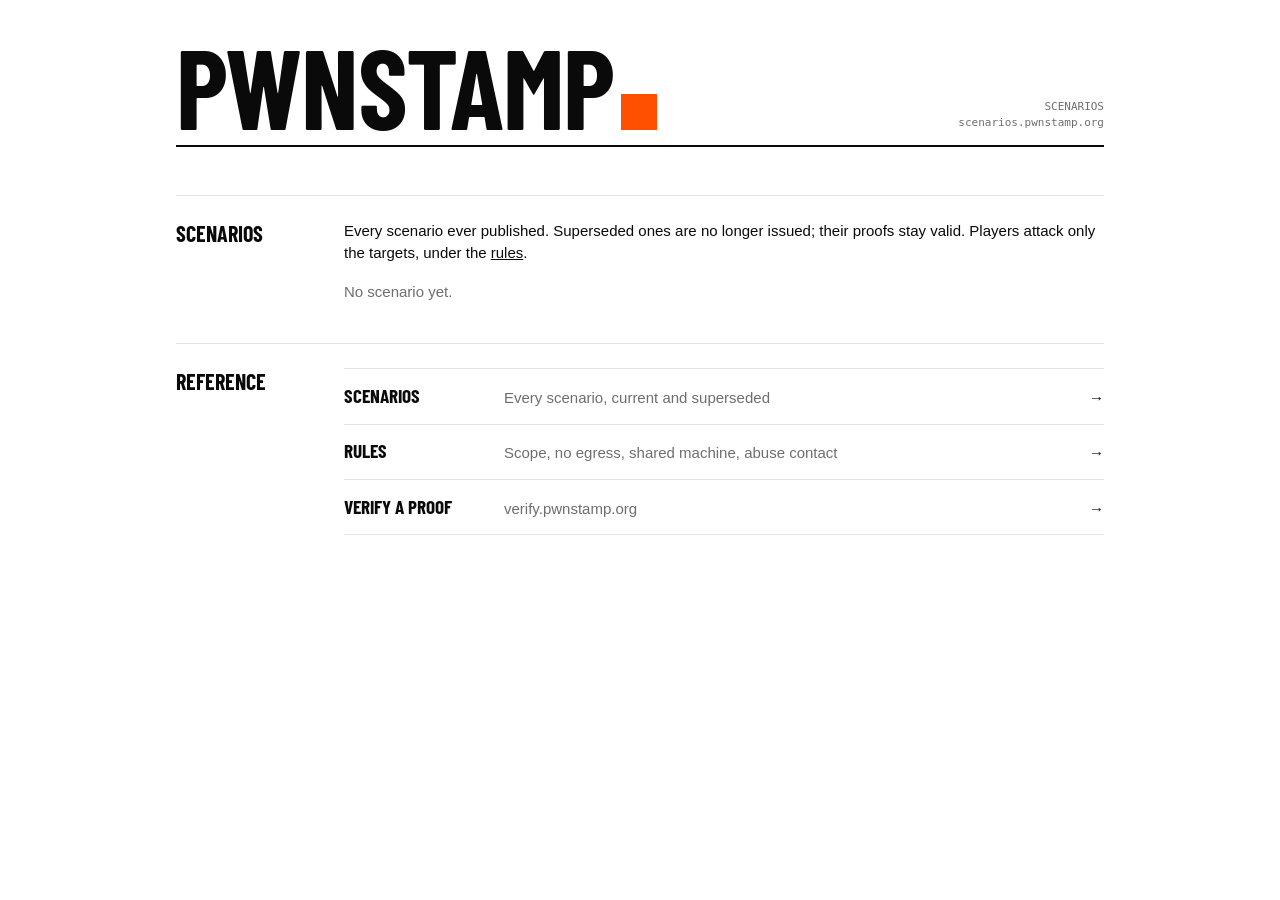
==== index.html @ 76b1beca "Site from 56ed451a00b4" ====
<!doctype html>
<html lang="en">
<head>
<meta charset="utf-8">
<meta name="viewport" content="width=device-width, initial-scale=1">
<meta name="referrer" content="no-referrer">
<title>pwnstamp scenarios</title>
<link rel="stylesheet" href="/style.css">
</head>
<body>
<main>
  <header>
    <a class="word d" href="/">pwnstamp<i></i></a>
    <div class="meta">SCENARIOS<br>scenarios.pwnstamp.org</div>
  </header>
  <section>
    <h2 class="d">Scenarios</h2>
    <div>
      <p>Every scenario ever published. Superseded ones are no longer issued; their proofs stay
        valid. Players attack only the targets, under the <a href="/rules">rules</a>.</p>
      <p class="note">No scenario yet.</p>
    </div>
  </section>

  <section>
    <h2 class="d">Reference</h2>
    <div>
      <a class="lnk" href="/"><b class="d">Scenarios</b><span>Every scenario, current and superseded</span><i>→</i></a>
      <a class="lnk" href="/rules"><b class="d">Rules</b><span>Scope, no egress, shared machine, abuse contact</span><i>→</i></a>
      <a class="lnk" href="https://verify.pwnstamp.org/"><b class="d">Verify a proof</b><span>verify.pwnstamp.org</span><i>→</i></a>
    </div>
  </section>
</main>
</body>
</html>
---- style.css ----
/* pwnstamp visual style, Condensed (as the info page in each scenario app and the verifier).
   Barlow Condensed Bold is self-hosted (Latin, OFL: fonts/OFL.txt). */
@font-face {
  font-family: "Barlow Condensed"; font-style: normal; font-weight: 700; font-display: swap;
  src: url(/fonts/barlow-condensed-700-latin.woff2) format("woff2");
}
:root {
  --bg: #fff; --fg: #0a0a0a; --mid: #6e6e6e; --hair: #e3e3e3; --fill: #f5f5f3; --sig: #ff4f00;
  --display: "Barlow Condensed", "Roboto Condensed", sans-serif;
  --sans: "Helvetica Neue", Helvetica, Arial, sans-serif;
  --mono: ui-monospace, "SFMono-Regular", Menlo, Consolas, "DejaVu Sans Mono", monospace;
  color-scheme: light dark;
}
@media (prefers-color-scheme: dark) {
  :root { --bg: #0b0b0b; --fg: #f2f2f0; --mid: #8d8d8a; --hair: #262626; --fill: #141414; --sig: #ff6a26; }
}

* { box-sizing: border-box; }
body { margin: 0; background: var(--bg); color: var(--fg); font: 15px/1.5 var(--sans); }
main { max-width: 60rem; margin: 0 auto; padding: 0 1rem 4rem; }
a { color: inherit; }
a:hover { color: var(--sig); }
code { font-family: var(--mono); font-size: .88em; overflow-wrap: anywhere; }
p { margin: 0 0 1rem; }
.d { font-family: var(--display); font-weight: 700; text-transform: uppercase; }

header { display: grid; grid-template-columns: 1fr auto; align-items: end; gap: .6rem 1rem;
         border-bottom: 2px solid var(--fg); padding: 2.5rem 0 .8rem; margin-bottom: 3rem; }
.word { font-size: clamp(3rem, 11vw, 7rem); line-height: .82; letter-spacing: -.01em; text-decoration: none; }
.word:hover { color: inherit; }
.word i { display: inline-block; width: .32em; height: .32em; background: var(--sig); margin-left: .06em; }
.meta { font: 11px/1.5 var(--mono); color: var(--mid); text-align: right; overflow-wrap: anywhere; }

section { display: grid; grid-template-columns: 9rem 1fr; gap: 1.5rem; padding: 1.5rem 0 2.5rem;
          border-top: 1px solid var(--hair); }
section > h2 { margin: 0; font-size: 22px; line-height: 1.2; }
section > div { min-width: 0; }
section > div > :last-child { margin-bottom: 0; }
h3 { font-size: 1.2rem; margin: 1.5rem 0 .4rem; }
section > div > h3:first-child { margin-top: 0; }
ul { margin: 0 0 1rem; padding-left: 1.2rem; }
li { margin-bottom: .3rem; }

.name { font-size: clamp(2rem, 5.6vw, 3.6rem); line-height: .95; overflow-wrap: break-word; }
.id { margin-top: .8rem; font-size: 14px; }
.label, .stats span { font: 500 11px var(--mono); text-transform: uppercase; color: var(--mid); }
.label { margin-right: .5rem; }
.stats { display: grid; grid-template-columns: repeat(3, 1fr); margin: 1.8rem 0 1rem; border-top: 2px solid var(--fg); }
.stats > div { padding: .7rem 1rem .2rem 0; min-width: 0; }
.stats > div + div { border-left: 1px solid var(--hair); padding-left: 1rem; }
.stats span { display: block; }
.stats b { display: block; font-size: 1.7rem; line-height: 1.2; overflow-wrap: anywhere; }
.stats .hot b { color: var(--sig); }
.note { color: var(--mid); }

pre { margin: 0 0 1rem; padding: .8rem; background: var(--fill); border: 1px solid var(--fg); overflow-x: auto; }
pre code { font-size: 13px; overflow-wrap: normal; }

table { width: 100%; border-collapse: collapse; font-size: 13px; margin-bottom: 1.5rem; }
table.kv { table-layout: fixed; }
td { padding: .45rem 1rem .45rem 0; border-top: 1px solid var(--hair); vertical-align: top; overflow-wrap: anywhere; }
td:first-child { width: 8rem; font-weight: 600; text-transform: uppercase; font-size: 12px; letter-spacing: .04em; overflow-wrap: normal; }
td:last-child { padding-right: 0; }
td small { display: block; color: var(--mid); }
.pill { font: 600 11px var(--mono); border: 1px solid var(--fg); padding: .05rem .4rem; white-space: nowrap; }
.pill.s { background: var(--sig); border-color: var(--sig); color: #000; }

.lnk { display: grid; grid-template-columns: minmax(9rem, max-content) 1fr auto; gap: 1rem; align-items: baseline;
       padding: .8rem 0; border-top: 1px solid var(--hair); text-decoration: none; }
.lnk:last-child { border-bottom: 1px solid var(--hair); }
.lnk b { font-size: 1.2rem; overflow-wrap: anywhere; }
.lnk span { color: var(--mid); overflow-wrap: anywhere; }
.lnk i { font-style: normal; font-weight: 700; }
a.lnk:hover { color: inherit; }
a.lnk:hover b, a.lnk:hover i { color: var(--sig); }

.scn { display: grid; grid-template-columns: 1fr auto auto auto; gap: 1rem; align-items: baseline;
       padding: .7rem 0; border-top: 1px solid var(--hair); text-decoration: none; }
.scn:last-child { border-bottom: 1px solid var(--hair); }
.scn b { font-size: 1.4rem; line-height: 1.1; overflow-wrap: anywhere; }
.scn small { font: 500 11px var(--mono); color: var(--mid); }
a.scn:hover { color: inherit; }
a.scn:hover b { color: var(--sig); }

@media (max-width: 40rem) {
  header, section { grid-template-columns: 1fr; }
  .meta { text-align: left; }
  .stats { grid-template-columns: 1fr; }
  .stats > div + div { border-left: 0; border-top: 1px solid var(--hair); padding-left: 0; }
  .lnk { grid-template-columns: 1fr auto; }
  .lnk span { grid-column: 1; grid-row: 2; }
  .scn { grid-template-columns: 1fr auto; }
  td:first-child { width: 6.5rem; }
}
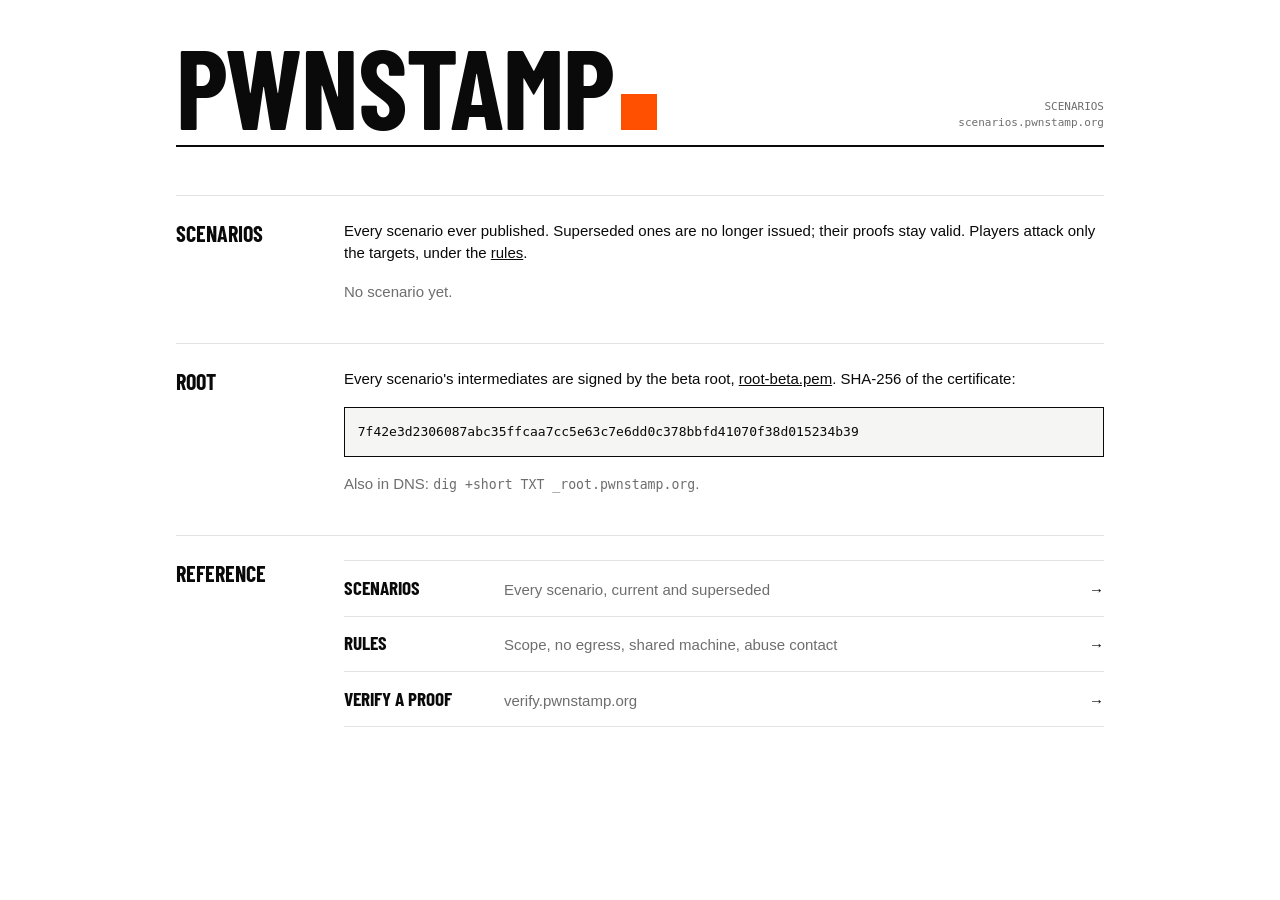
==== commit 2477997e: "Site from ed611270418f" ====
--- a/index.html
+++ b/index.html
@@ -23,6 +23,16 @@
   </section>
 
   <section>
+    <h2 class="d">Root</h2>
+    <div>
+      <p>Every scenario's intermediates are signed by the beta root,
+        <a href="/root-beta.pem">root-beta.pem</a>. SHA-256 of the certificate:</p>
+      <pre><code>7f42e3d2306087abc35ffcaa7cc5e63c7e6dd0c378bbfd41070f38d015234b39</code></pre>
+      <p class="note">Also in DNS: <code>dig +short TXT _root.pwnstamp.org</code>.</p>
+    </div>
+  </section>
+
+  <section>
     <h2 class="d">Reference</h2>
     <div>
       <a class="lnk" href="/"><b class="d">Scenarios</b><span>Every scenario, current and superseded</span><i>→</i></a>
